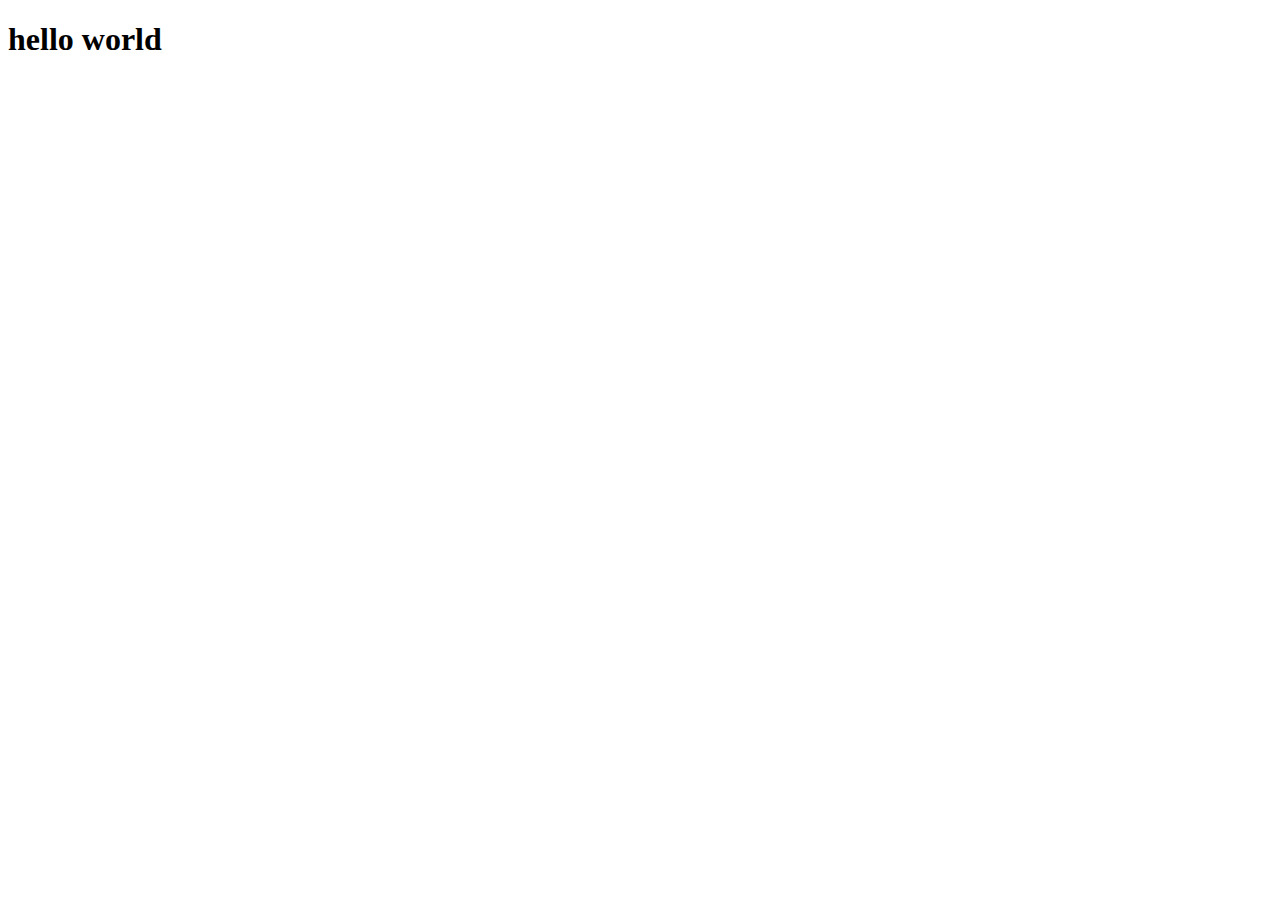
==== index.html @ 4455ee1a "filmlane html starts" ====
<!doctype html>
<html lang="en">
<head>
    <meta charset="UTF-8">
    <meta name="viewport"
          content="width=device-width, user-scalable=no, initial-scale=1.0, maximum-scale=1.0, minimum-scale=1.0">
    <meta http-equiv="X-UA-Compatible" content="ie=edge">
    <title>Filmlane</title>
</head>
<body>
<h1>hello world</h1>
</body>
</html>
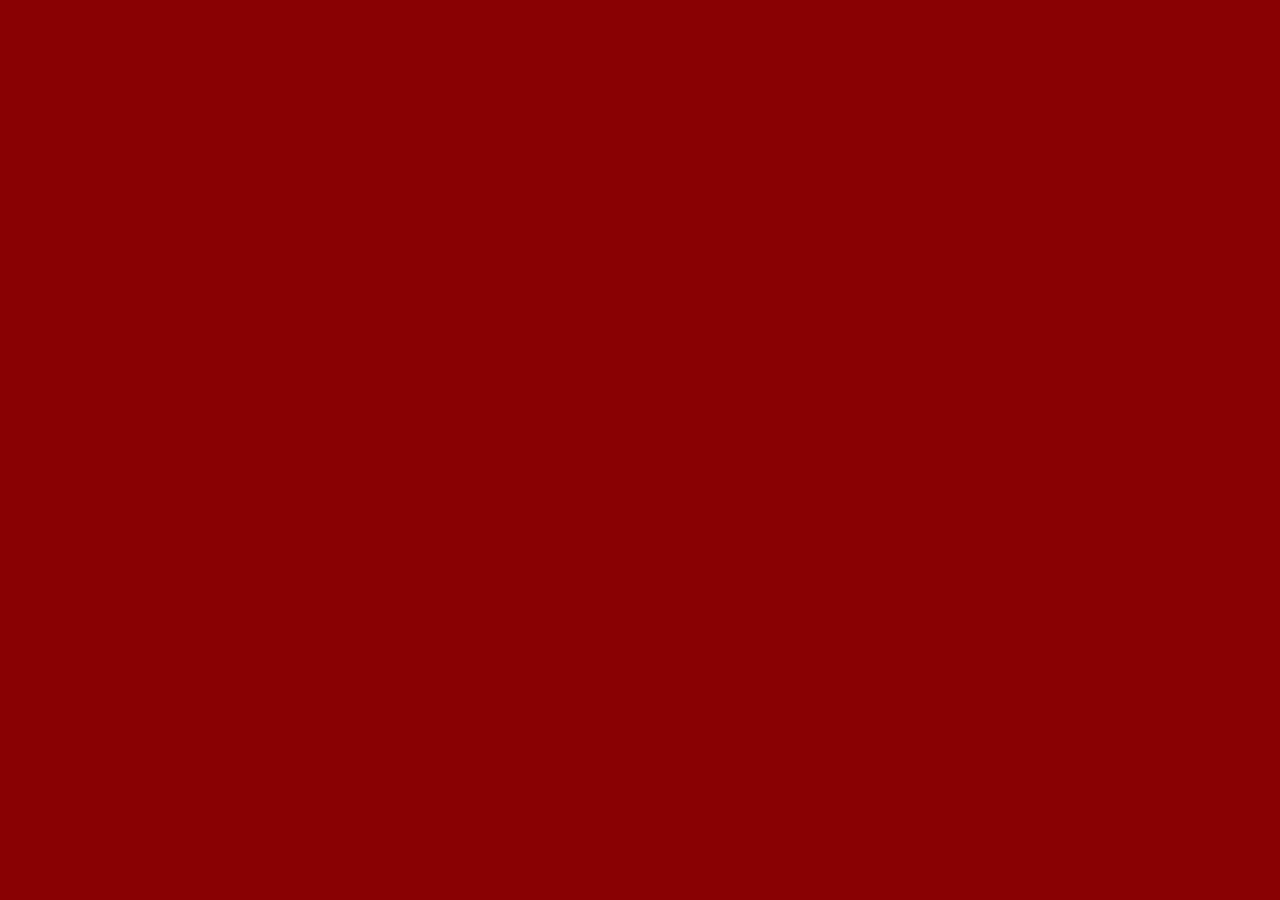
==== commit a6b5bd1b: "css and scss" ====
--- a/index.html
+++ b/index.html
@@ -5,9 +5,14 @@
     <meta name="viewport"
           content="width=device-width, user-scalable=no, initial-scale=1.0, maximum-scale=1.0, minimum-scale=1.0">
     <meta http-equiv="X-UA-Compatible" content="ie=edge">
+    <link rel="stylesheet" href="css/style.css">
     <title>Filmlane</title>
 </head>
 <body>
-<h1>hello world</h1>
+<!--home sections starts-->
+<section class="home" id="home">
+
+</section>
+<!--home sections ends-->
 </body>
 </html>--- a/css/style.css
+++ b/css/style.css
@@ -0,0 +1,5 @@
+body {
+  background: darkred;
+}
+
+/*# sourceMappingURL=style.css.map */
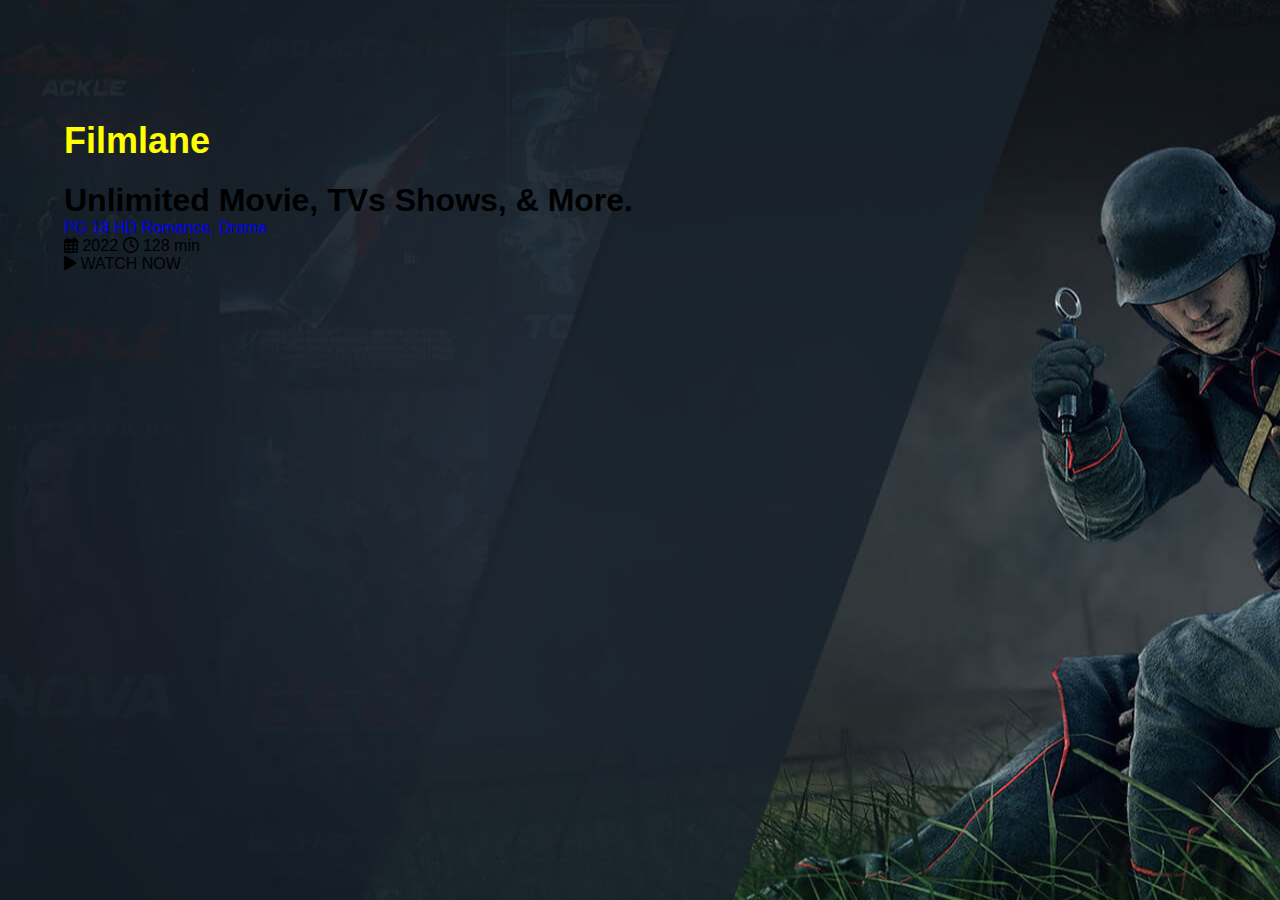
==== commit 95bae3c8: "style scss center" ====
--- a/index.html
+++ b/index.html
@@ -5,13 +5,30 @@
     <meta name="viewport"
           content="width=device-width, user-scalable=no, initial-scale=1.0, maximum-scale=1.0, minimum-scale=1.0">
     <meta http-equiv="X-UA-Compatible" content="ie=edge">
-    <link rel="stylesheet" href="css/style.css">
+    <link rel="stylesheet" href="scss/style.css">
+    <link rel="stylesheet" href="https://cdnjs.cloudflare.com/ajax/libs/font-awesome/6.1.2/css/all.min.css">
     <title>Filmlane</title>
 </head>
 <body>
 <!--home sections starts-->
 <section class="home" id="home">
-
+    <div class="home-background-image"></div>
+    <div class="container">
+        <div class="content">
+            <h2>Filmlane</h2>
+            <h1>Unlimited Movie, TVs Shows, & More.</h1>
+            <div class="info">
+                <a href="#">PG 18</a>
+                <a href="#">HD</a>
+                <a href="#" class="drama">Romance, Drama</a>
+                <div class="info-times">
+                    <span><i class="fa-regular fa-calendar-days"></i>  2022</span>
+                    <span><i class="fa-regular fa-clock"></i>  128 min</span>
+                </div>
+            </div>
+            <div class="btn"><i class="fa-solid fa-play"></i> WATCH NOW</div>
+        </div>
+    </div>
 </section>
 <!--home sections ends-->
 </body>
--- a/scss/style.css
+++ b/scss/style.css
@@ -0,0 +1,44 @@
+* {
+  padding: 0;
+  margin: 0;
+  box-sizing: border-box;
+}
+
+.container {
+  max-width: 1400px;
+  margin: 0 auto;
+  width: 90%;
+}
+
+a {
+  text-decoration: none;
+}
+
+body {
+  font-family: sans-serif;
+}
+
+.home .home-background-image {
+  background-image: url("../img/hero-bg.jpg");
+  background-repeat: no-repeat;
+  height: 100vh;
+  object-fit: cover;
+  align-items: center;
+  width: 100%;
+  margin: 0 auto;
+  background-position: center;
+  z-index: -1;
+  position: relative;
+}
+.home .container .content {
+  z-index: 99;
+  position: absolute;
+  top: 120px;
+}
+.home .container .content h2 {
+  font-size: 36px;
+  color: yellow;
+  padding-bottom: 20px;
+}
+
+/*# sourceMappingURL=style.css.map */
